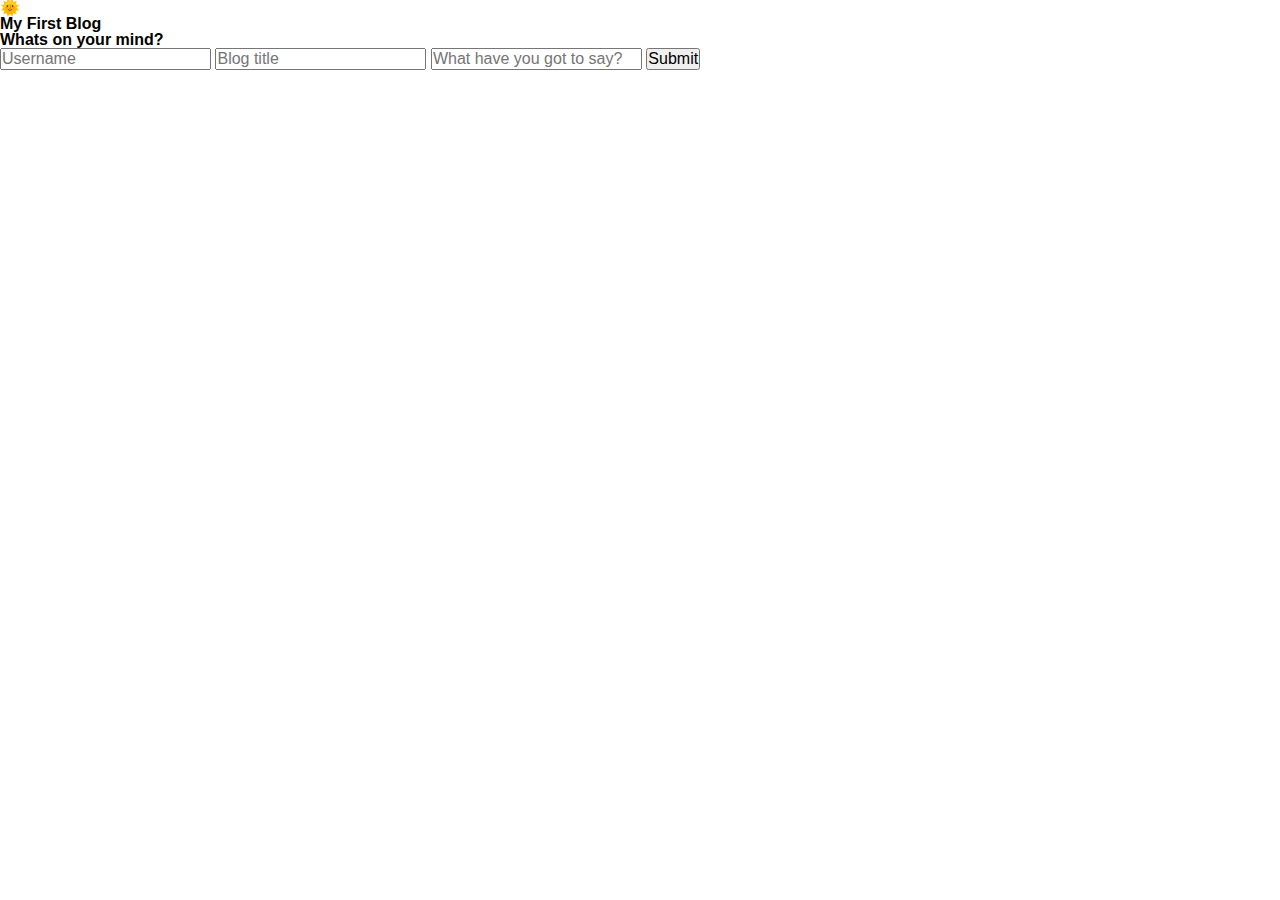
==== index.html @ 74ede3ba "Added HTML to index.html" ====
<!DOCTYPE html>
<html lang="en">
<head>
    <meta charset="UTF-8">
    <meta name="viewport" content="width=device-width, initial-scale=1.0">
    <link rel="stylesheet" href="./assets/css/reset.css">
    <link rel="stylesheet" href="./assets/css/styles.css">
    <link rel="stylesheet" href="./assets/css/form.css">
    <title>Document</title>
</head>
<body>
    <header>
        <h3>🌞</h3>
    </header>
    <main>
        <section id="section-left">
            <div id="round">
                <h1>My First Blog</h1>
            </div>
        </section>
        <section id="section-right">
            <h2>Whats on your mind?</h2>
            <form id="blog-form" method="POST">
                <input type="text" placeholder="Username" id="username" />
                <input type="text" placeholder="Blog title" id="title" />
                <input type="textfield" placeholder="What have you got to say?" id="blog-text" />
                <button id="submit">Submit</button>
            </form>
        </section>
    </main>
</body>
</html>
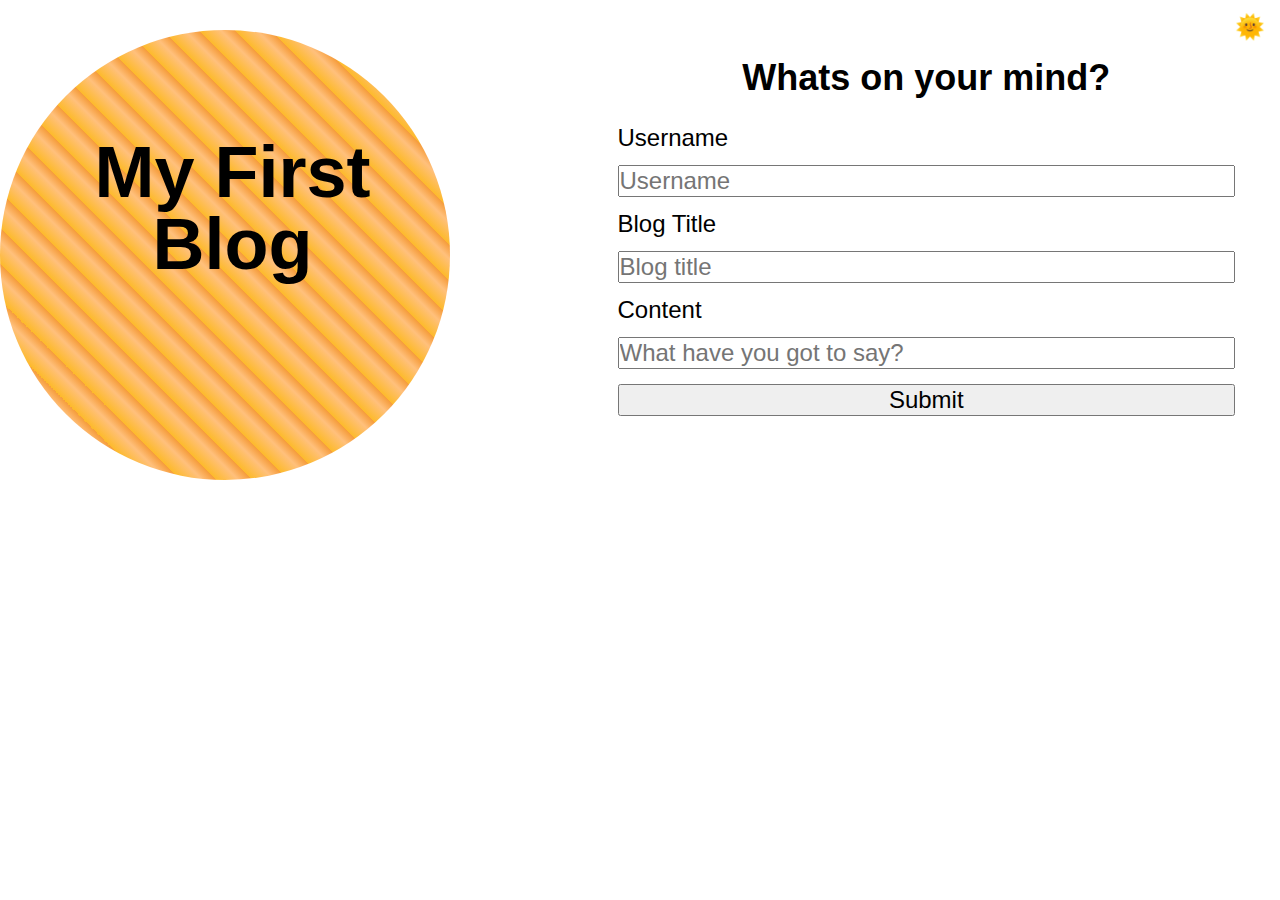
==== commit 76882fb2: "CSS formatting for index.html" ====
--- a/index.html
+++ b/index.html
@@ -6,27 +6,33 @@
     <link rel="stylesheet" href="./assets/css/reset.css">
     <link rel="stylesheet" href="./assets/css/styles.css">
     <link rel="stylesheet" href="./assets/css/form.css">
-    <title>Document</title>
+    <title>Blog Form</title>
 </head>
-<body>
+<body class="light">
     <header>
-        <h3>🌞</h3>
+        <h2 data-status="light" id="display-toggle">🌞</h2>
     </header>
     <main>
         <section id="section-left">
             <div id="round">
-                <h1>My First Blog</h1>
+                <div>
+                    <h1>My First Blog</h1>
+                </div>
             </div>
         </section>
         <section id="section-right">
-            <h2>Whats on your mind?</h2>
+            <h2 id="subtitle">Whats on your mind?</h2>
             <form id="blog-form" method="POST">
-                <input type="text" placeholder="Username" id="username" />
-                <input type="text" placeholder="Blog title" id="title" />
-                <input type="textfield" placeholder="What have you got to say?" id="blog-text" />
-                <button id="submit">Submit</button>
+                <label for="usename">Username</label>
+                <input type="text" placeholder="Username" id="username" class="form-element"/>
+                <label for="title">Blog Title</label>
+                <input type="text" placeholder="Blog title" id="title" class="form-element"/>
+                <label for="blog-text">Content</label>
+                <input type="textfield" placeholder="What have you got to say?" id="blog-text" class="form-element"/>
+                <button id="submit" class="form-element">Submit</button>
             </form>
         </section>
     </main>
+    <script src="./assets/js/form.js"></script>
 </body>
 </html>--- a/assets/css/styles.css
+++ b/assets/css/styles.css
@@ -0,0 +1,28 @@
+/* Most common styles set up to be changed easily, including light and dark */
+:root {
+    --color-text-dark: rgb(178, 231, 127);
+    --color-background-dark: rgb(24, 22, 22);
+    --color-text-light: rgb(10, 2, 19);
+    --color-background-light: rgb(215, 196, 236);
+}
+
+* {
+    box-sizing: border-box;
+    font-size: 24px;
+    font-family: 'Franklin Gothic Medium', 'Arial Narrow', Arial, sans-serif;
+    transition: 0.3s;
+}
+
+header {
+    display: block;
+    padding: 15px;
+}
+
+header h2 {
+    float: right;
+}
+
+main {
+    display: flex;
+}
+
--- a/assets/css/form.css
+++ b/assets/css/form.css
@@ -0,0 +1,44 @@
+section {
+    width: 50%;
+}
+
+#section-left {
+    float: left;
+    text-align: center;
+}
+
+#section-right {
+    float: right;
+}
+
+#subtitle {
+    margin: 30px 0;
+    text-align: center;
+    font-size: 1.5rem;
+    line-height: 1.5rem;
+}
+.form-element {
+    margin: 15px 0;
+    width: 100%;
+    display: block;
+}
+
+#round {
+    position: relative;
+    height: 450px;
+    width: 450px;
+    border-radius: 50%;
+    background: repeating-linear-gradient(45deg, #fdba2a, #ffc07c 2.5%, #f69d3c 4%);
+}
+
+#round div {
+    position: absolute;
+    left: 15px;
+    bottom: 200px;
+    text-align: center;
+}
+
+h1 {
+    font-size: 3rem;
+    line-height: 3rem;
+}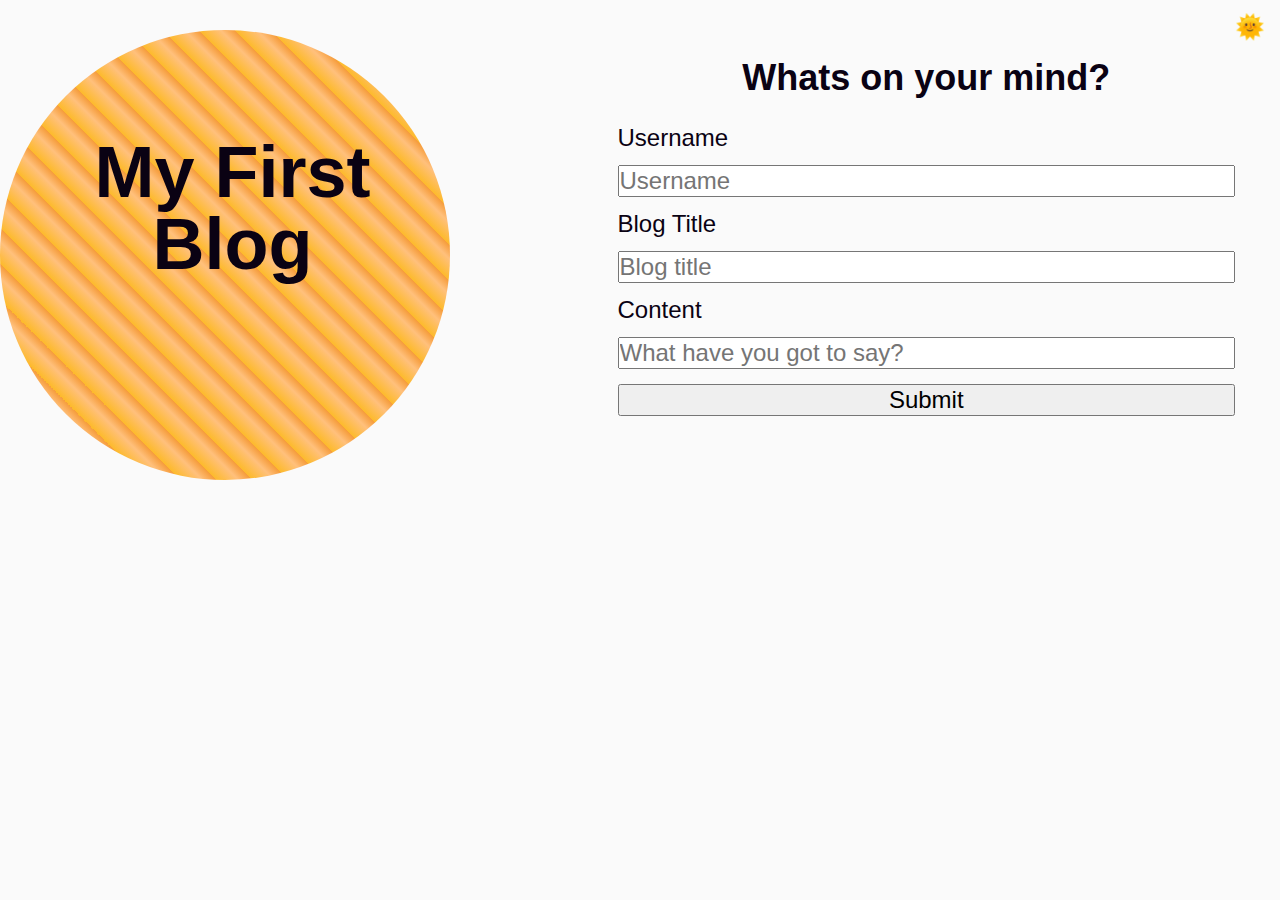
==== commit d2eadc02: "Added light/dark mode toggle" ====
--- a/index.html
+++ b/index.html
@@ -23,16 +23,20 @@
         <section id="section-right">
             <h2 id="subtitle">Whats on your mind?</h2>
             <form id="blog-form" method="POST">
-                <label for="usename">Username</label>
+                <label for="username">Username</label>
                 <input type="text" placeholder="Username" id="username" class="form-element"/>
                 <label for="title">Blog Title</label>
                 <input type="text" placeholder="Blog title" id="title" class="form-element"/>
                 <label for="blog-text">Content</label>
+                <div>
+                    <p id="issue"></p>
+                </div>
                 <input type="textfield" placeholder="What have you got to say?" id="blog-text" class="form-element"/>
                 <button id="submit" class="form-element">Submit</button>
             </form>
         </section>
     </main>
     <script src="./assets/js/form.js"></script>
+    <script src="./assets/js/logic.js"></script>
 </body>
 </html>--- a/assets/css/styles.css
+++ b/assets/css/styles.css
@@ -3,14 +3,27 @@
     --color-text-dark: rgb(178, 231, 127);
     --color-background-dark: rgb(24, 22, 22);
     --color-text-light: rgb(10, 2, 19);
-    --color-background-light: rgb(215, 196, 236);
+    --color-background-light: rgb(250, 250, 250);
 }
 
 * {
     box-sizing: border-box;
     font-size: 24px;
     font-family: 'Franklin Gothic Medium', 'Arial Narrow', Arial, sans-serif;
+}
+
+body {
     transition: 0.3s;
+}
+
+.light {
+    background-color: var(--color-background-light);
+    color: var(--color-text-light);
+}
+
+.dark {
+    background-color: var(--color-background-dark);
+    color: var(--color-text-dark);
 }
 
 header {
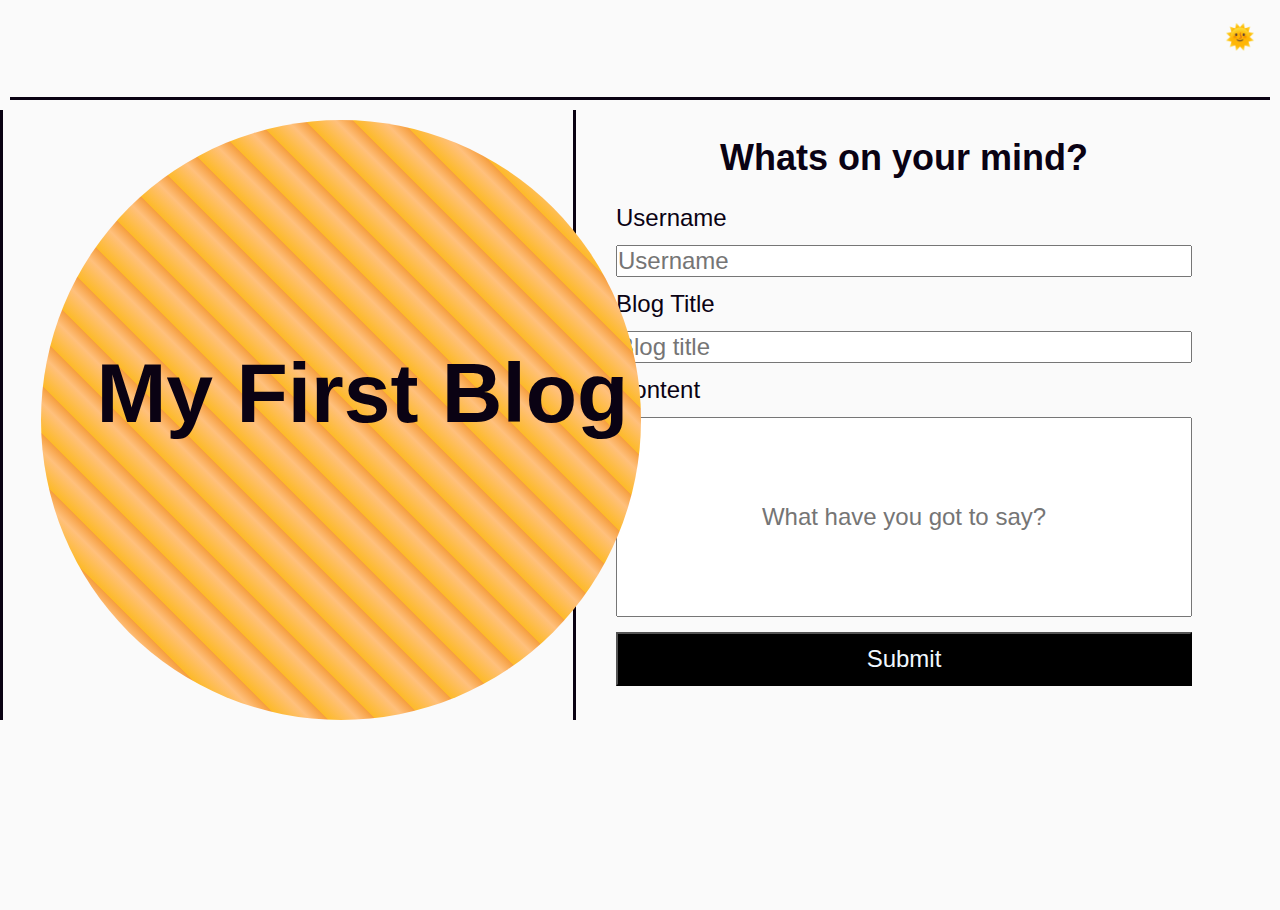
==== commit c7e1aa4b: "Added styling for blog page" ====
--- a/index.html
+++ b/index.html
@@ -28,10 +28,10 @@
                 <label for="title">Blog Title</label>
                 <input type="text" placeholder="Blog title" id="title" class="form-element"/>
                 <label for="blog-text">Content</label>
+                <input type="textfield" placeholder="What have you got to say?" id="blog-text" class="form-element"/>
                 <div>
                     <p id="issue"></p>
                 </div>
-                <input type="textfield" placeholder="What have you got to say?" id="blog-text" class="form-element"/>
                 <button id="submit" class="form-element">Submit</button>
             </form>
         </section>
--- a/assets/css/styles.css
+++ b/assets/css/styles.css
@@ -39,3 +39,8 @@
     display: flex;
 }
 
+#issue {
+    color: red;
+    font-style: italic;
+}
+
--- a/assets/css/form.css
+++ b/assets/css/form.css
@@ -1,14 +1,26 @@
+header {
+    min-height: 10vh;
+    border-bottom: solid;
+    margin: 10px;
+}
+
+main {
+    display: flex;
+}
+
 section {
-    width: 50%;
+    width: 45%;
 }
 
 #section-left {
     float: left;
-    text-align: center;
+    border-right: solid;
+    border-left: solid;
 }
 
 #section-right {
     float: right;
+    margin: 0px 40px; 
 }
 
 #subtitle {
@@ -25,20 +37,32 @@
 
 #round {
     position: relative;
-    height: 450px;
-    width: 450px;
+    height: 600px;
+    width: 600px;
     border-radius: 50%;
     background: repeating-linear-gradient(45deg, #fdba2a, #ffc07c 2.5%, #f69d3c 4%);
+    margin: 10px 0px 0px 3vw;
 }
 
 #round div {
     position: absolute;
-    left: 15px;
-    bottom: 200px;
+    left: 55px;
+    bottom: 285px;
     text-align: center;
 }
 
 h1 {
-    font-size: 3rem;
-    line-height: 3rem;
+    font-size: 3.5rem;
+    line-height: 3.5rem;
+}
+
+#blog-text {
+    height: 200px;
+    text-align: center;
+}
+
+#submit {
+    color: aliceblue;
+    background-color: black;
+    min-height: 6dvb;
 }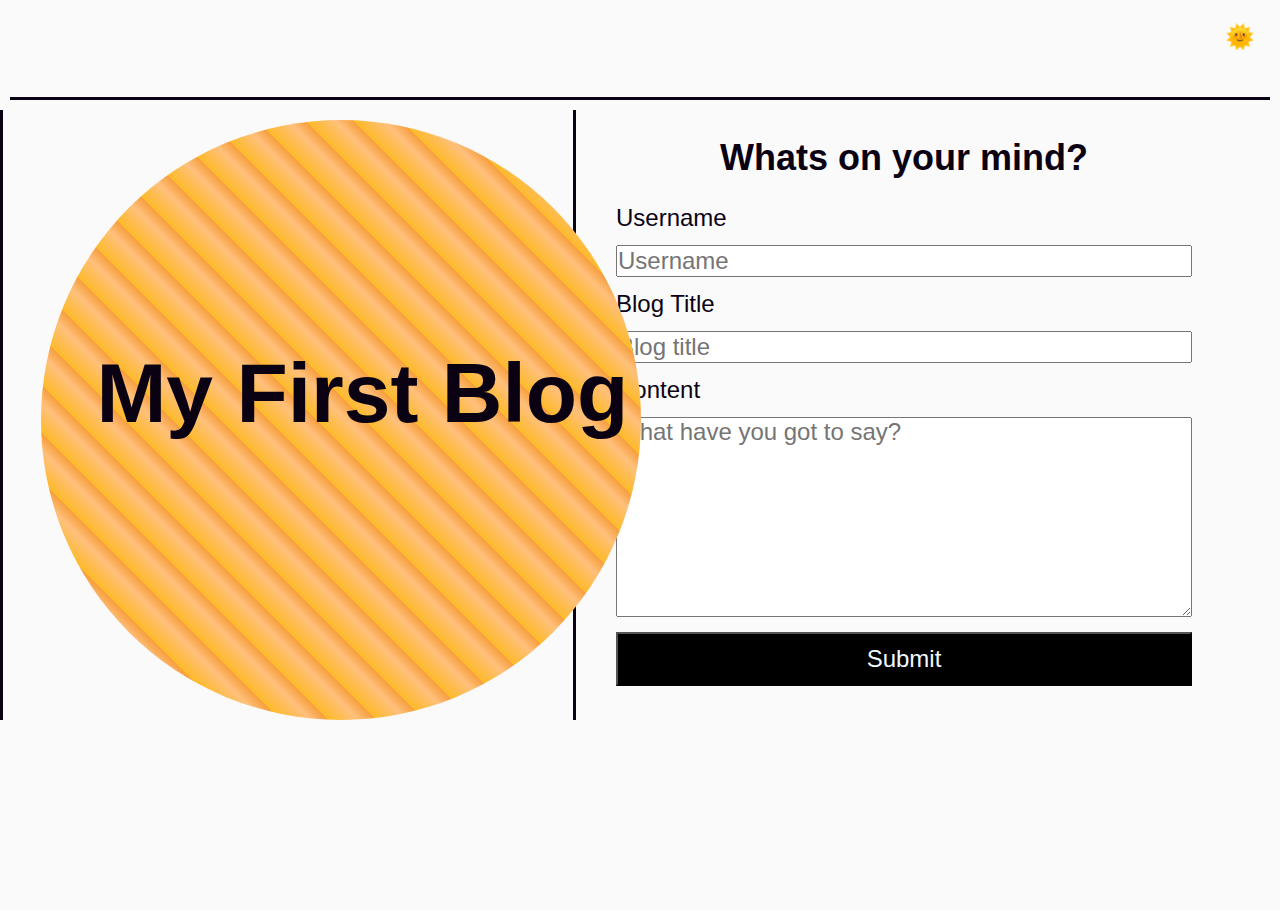
==== commit 52fe2d64: "Updated content input t a text area" ====
--- a/index.html
+++ b/index.html
@@ -28,7 +28,7 @@
                 <label for="title">Blog Title</label>
                 <input type="text" placeholder="Blog title" id="title" class="form-element"/>
                 <label for="blog-text">Content</label>
-                <input type="textfield" placeholder="What have you got to say?" id="blog-text" class="form-element"/>
+                <textarea placeholder="What have you got to say?" id="blog-text" class="form-element"></textarea>
                 <div>
                     <p id="issue"></p>
                 </div>
--- a/assets/css/form.css
+++ b/assets/css/form.css
@@ -58,7 +58,6 @@
 
 #blog-text {
     height: 200px;
-    text-align: center;
 }
 
 #submit {
